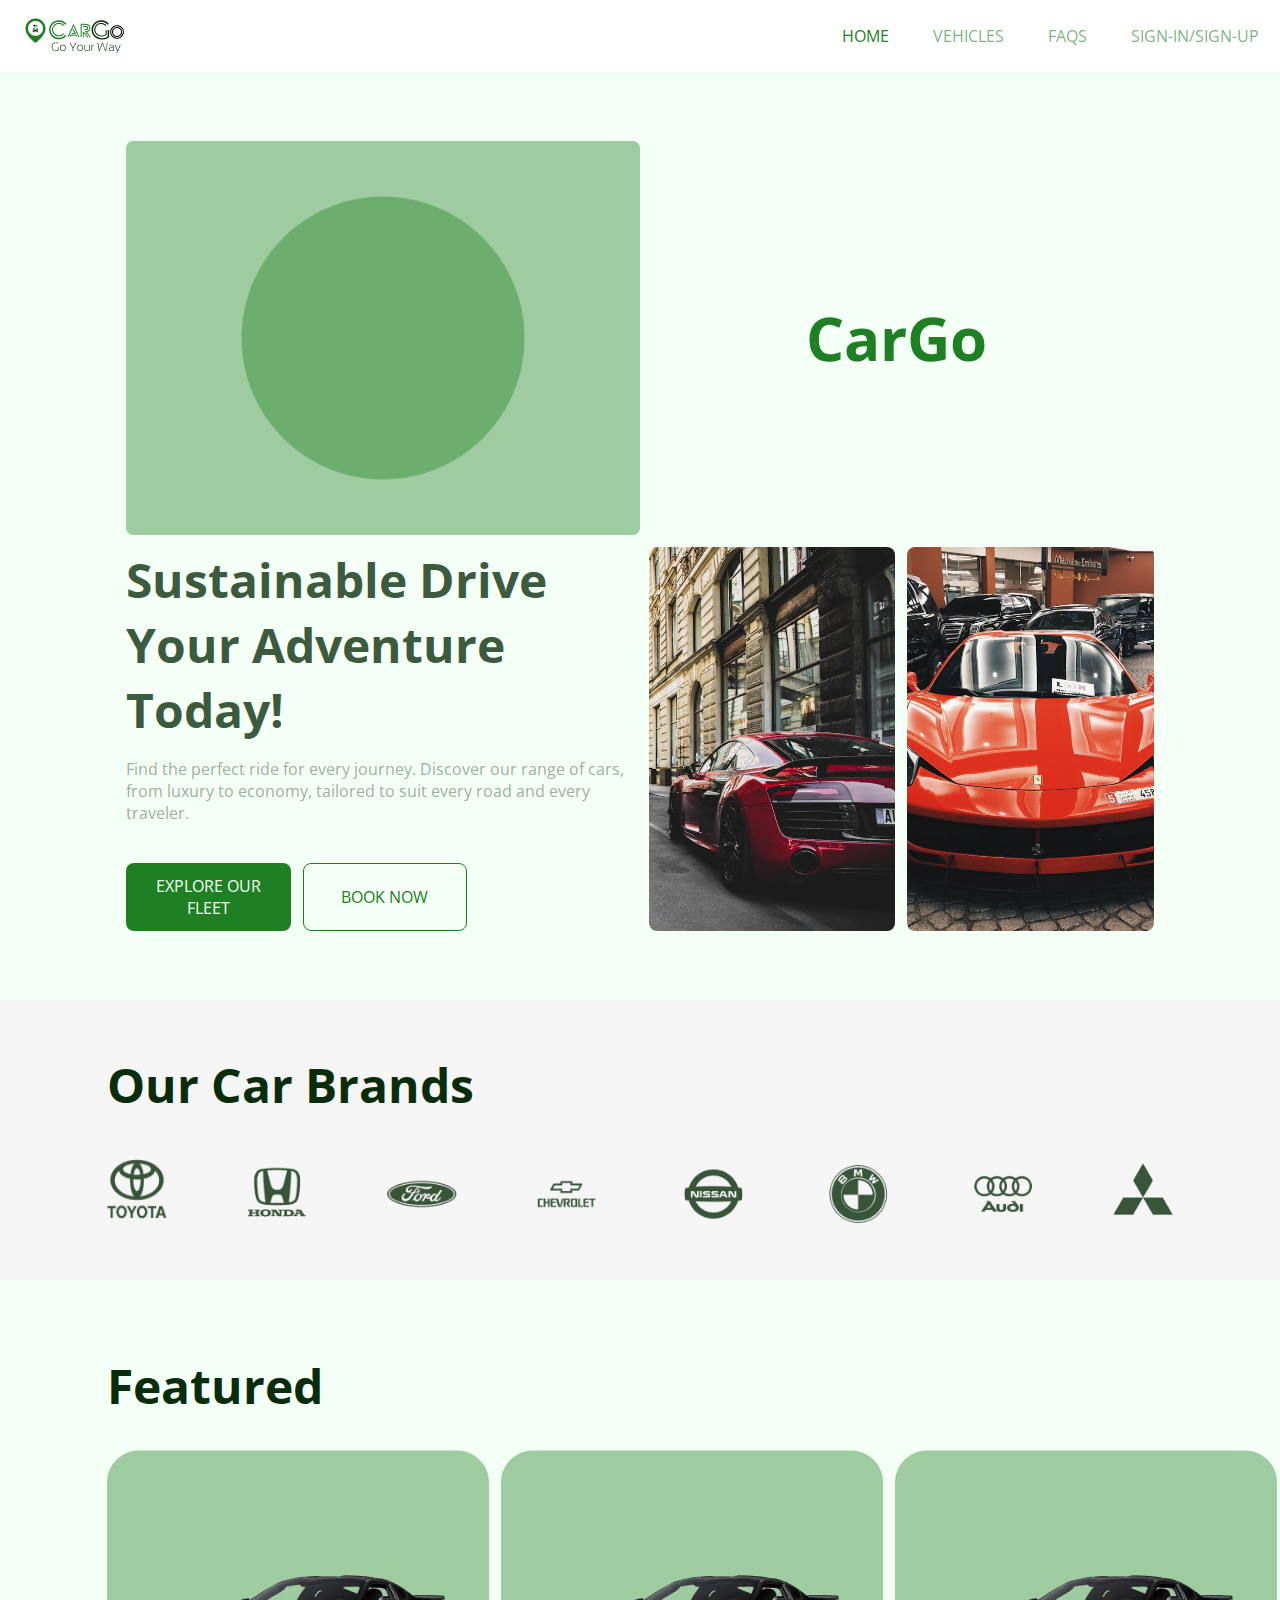
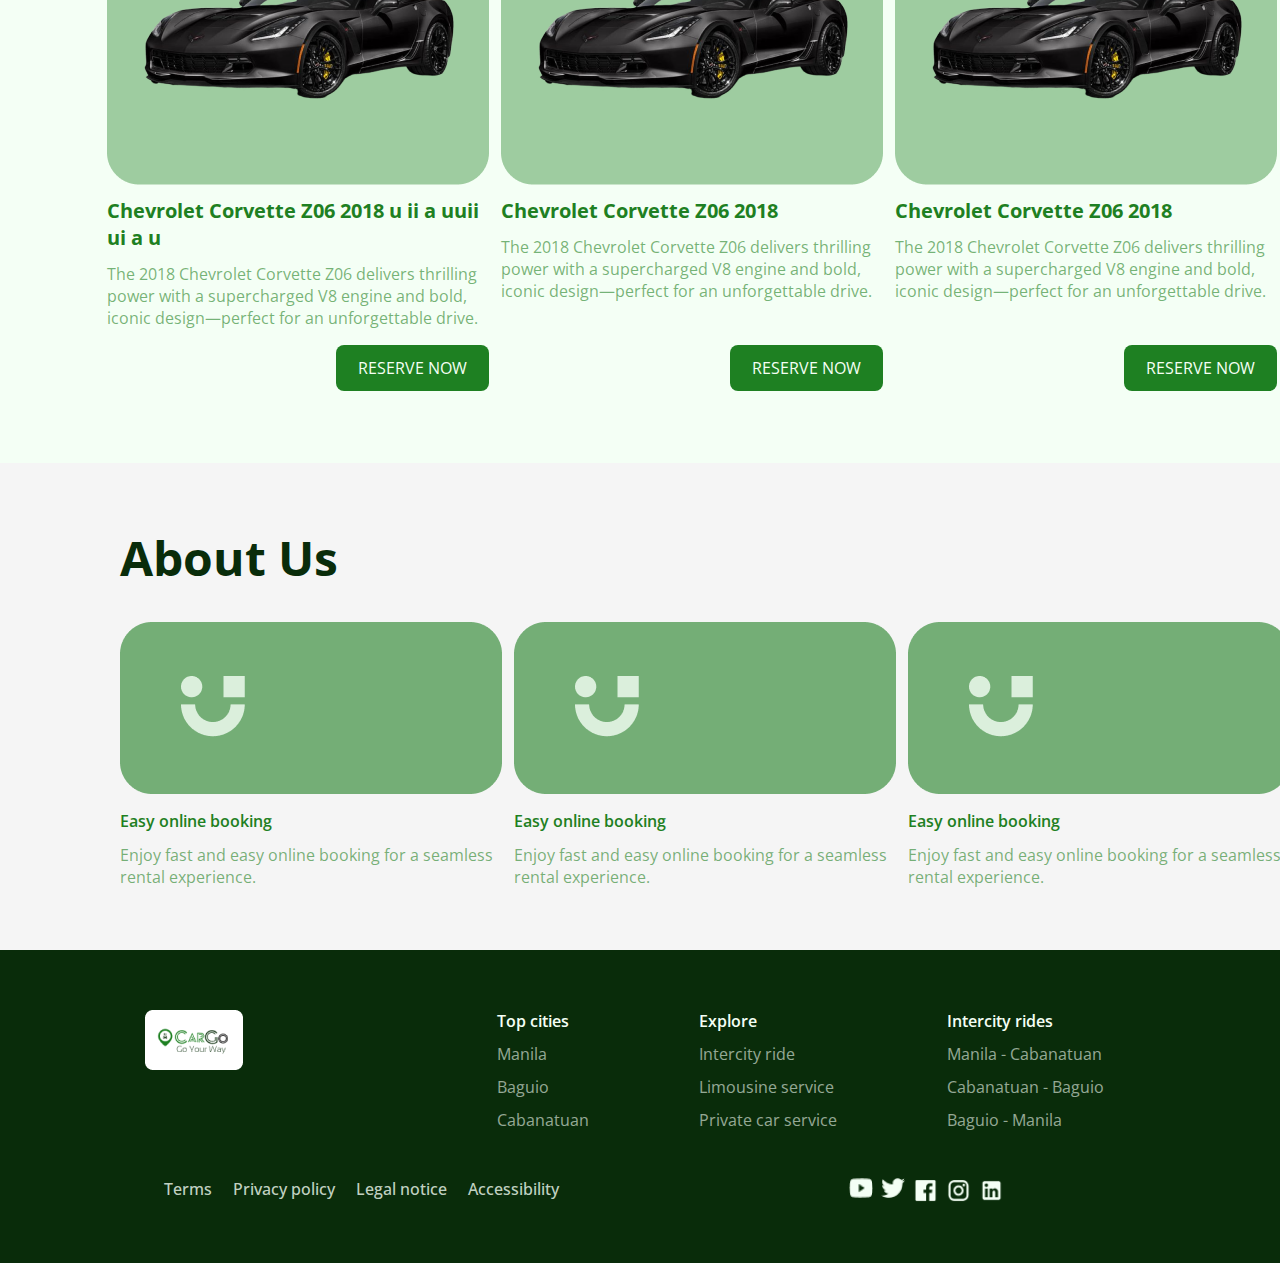
==== index.html @ 065edda1 "first push - landing page" ====
<!DOCTYPE html>
<html lang="en">
<head>
    <meta charset="UTF-8">
    <meta name="viewport" content="width=device-width, initial-scale=1.0">
    <link rel="preconnect" href="https://fonts.googleapis.com">
<link rel="preconnect" href="https://fonts.gstatic.com" crossorigin>
<link href="https://fonts.googleapis.com/css2?family=Open+Sans:ital,wght@0,300..800;1,300..800&display=swap" rel="stylesheet">
    <link rel="stylesheet" href="style.css">
    <title>CarGo</title>
</head>
<body>
    <nav>
        <div class="cargo-logo">
            <img src="img/cargo-logo-assets/CarGo-Large.png" alt="">
        </div>
        <div class="nav-items">
            <a href="#" class="home">HOME</a>
            <a href="#" class="vehicles">VEHICLES</a>
            <a href="#" class="faqs">FAQS</a>
            <a href="#" class="user">SIGN-IN/SIGN-UP</a>
        </div>
    </nav>

    <section class="introduction">
            <div class="first-row">
                <div class="green-picture-container">
                    <img class="green-picture" src="img/green-circle.png" alt="a green image">
                </div>
                <div class="cargo-title"><h1>CarGo</h1></div>
            </div>
           <div class="second-row">
            <div class="second-row-column">
                <div class="second-row-intro">
                    <h2 class="second-row-header">Sustainable Drive Your Adventure Today!</h2>
                    <p class="second-row-paragraph">Find the perfect ride for every journey. Discover our range of cars, from luxury to economy, tailored to suit every road and every traveler.</p>
                </div>
                <div class="second-row-button">
                    <button class="explore">EXPLORE OUR FLEET</button>
                    <button class="book-now">BOOK NOW</button>
                </div>
            </div>
            <div class="second-row-pictures">
                <img class="first-picture" src="img/place-holder-img-1.jpeg" alt="introduction of a car">
                <img class="second-picture" src="img/place-holder-img-2.jpeg" alt="introduction of a car">
            </div>
           </div>
        
    </section>

    <section class="our-car-brands">
        <div class="our-car-brands-container">
            <div class="car-brand-heading-container">
                <h1 class="our-car-brands-heading">Our Car Brands</h1>
            </div>
           
            <div class="car-brand-logo-container">
                <div class="car-brand-logo">
                    <img class="logo resize-logo" src="img/car-brands/toyota.png" alt="toyota">
                    <img class="logo" src="img/car-brands/honda.png" alt="honda">
                    <img class="logo" src="img/car-brands/ford.png" alt="ford">
                    <img class="logo" src="img/car-brands/chevrolet.png" alt="chevrolet">
                    <img class="logo" src="img/car-brands/nissan.png" alt="nissan">
                    <img class="logo" src="img/car-brands/bmw.png" alt="bmw">
                    <img class="logo" src="img/car-brands/audi.png" alt="audi">
                    <img class="logo resize-logo" src="img/car-brands/mitsubishi.png" alt="mitsubishi">
                </div>
            </div>
        </div>
    </section>

    <section class="featured-cars">
        <div class="featured-cars-container">
            <div class="feature-heading-container">
                <h1 class="featured-heading">Featured</h1>
            </div>
            <div class="carousel-container">
                <div class="carousel">
                    <div class="card">
                        <div class="car-info">
                            <img src="img/car-featured/featured-placeholder.png" alt="a photo and description of a car">
                            <h3 class="car-name">Chevrolet Corvette Z06 2018 u ii a uuii ui a u</h3>
                            <p class="car-description">The 2018 Chevrolet Corvette Z06 delivers thrilling power with a supercharged V8 engine and bold, iconic design—perfect for an unforgettable drive.</p>
                        </div>
                        <div class="reserve-btn-container">
                            <button class="reserve-now-btn">RESERVE NOW</button>
                        </div>
                    </div>
                    <div class="card">
                        <div class="car-info">
                            <img src="img/car-featured/featured-placeholder.png" alt="a photo and description of a car">
                            <h3 class="car-name">Chevrolet Corvette Z06 2018</h3>
                            <p class="car-description">The 2018 Chevrolet Corvette Z06 delivers thrilling power with a supercharged V8 engine and bold, iconic design—perfect for an unforgettable drive.</p>
                        </div>
                        <div class="reserve-btn-container">
                            <button class="reserve-now-btn">RESERVE NOW</button>
                        </div>
                    </div>
                    <div class="card">
                        <div class="car-info">
                            <img src="img/car-featured/featured-placeholder.png" alt="a photo and description of a car">
                            <h3 class="car-name">Chevrolet Corvette Z06 2018</h3>
                            <p class="car-description">The 2018 Chevrolet Corvette Z06 delivers thrilling power with a supercharged V8 engine and bold, iconic design—perfect for an unforgettable drive.</p>
                        </div>
                        <div class="reserve-btn-container">
                            <button class="reserve-now-btn">RESERVE NOW</button>
                        </div>
                    </div>
                </div>
            </div>
        </div>
    </section>
    
    <section class="about-us">
        <div class="about-us-container">
            <div class="about-us-heading-container">
                <h1 class="about-us-heading">About Us</h1>
            </div>
            <div class="about-us-row-container">
                <div class="about-us-row">
                    <div class="about-us-card">
                        <img class="about-us-img" src="img/about-us/about-us-placeholder.png" alt="">
                        <div class="about-us-info">
                            <div class="contact-title">Easy online booking</div>
                            <div class="contact-description">Enjoy fast and easy online booking for a seamless rental experience.</div>
                        </div>
                    </div>
                    <div class="about-us-card">
                        <img class="about-us-img" src="img/about-us/about-us-placeholder.png" alt="">
                        <div class="about-us-info">
                            <div class="contact-title">Easy online booking</div>
                            <div class="contact-description">Enjoy fast and easy online booking for a seamless rental experience.</div>
                        </div>
                    </div>
                    <div class="about-us-card">
                        <img class="about-us-img" src="img/about-us/about-us-placeholder.png" alt="">
                        <div class="about-us-info">
                            <div class="contact-title">Easy online booking</div>
                            <div class="contact-description">Enjoy fast and easy online booking for a seamless rental experience.</div>
                        </div>
                    </div>
                </div>
            </div>
        </div>
    </section>

    <footer class="footer">
        <div class="footer-container">
            <div class="footer-content">
                <div class="footer-wrapper">
                    <div class="footer-logo">
                        <div class="cargo-logo">
                            <img src="img/cargo-logo-assets/CarGo-White-BG.png" alt="">
                        </div>
                    </div>
                    <div class="footer-columns">
                        <div class="adjust cities-list">
                            <h1 class="footer-title">Top cities</h1>
                            <p class="footer-data">Manila</p>
                            <p class="footer-data">Baguio</p>
                            <p class="footer-data">Cabanatuan</p>
                        </div>
                        <div class="adjust explore-list">
                            <h1 class="footer-title">Explore</h1>
                            <p class="footer-data">Intercity ride</p>
                            <p class="footer-data">Limousine service</p>
                            <p class="footer-data">Private car service</p>
                        </div>
                        <div class="adjust intercity-rides-list">
                            <h1 class="footer-title">Intercity rides</h1>
                            <p class="footer-data">Manila - Cabanatuan</p>
                            <p class="footer-data">Cabanatuan - Baguio</p>
                            <p class="footer-data">Baguio - Manila</p>
                        </div>
                    </div>
                </div> 
            </div>
            <div class="appendix-content">
                <div class="appendix-wrapper">
                    <div class="footer-appendix-links">
                        <div class="footer-links">
                            <a class="footer-links" href="#" class="home">Terms</a>
                            <a class="footer-links" href="#" class="home">Privacy policy</a>
                            <a class="footer-links" href="#" class="home">Legal notice</a>
                            <a class="footer-links" href="#" class="home">Accessibility</a>
                        </div>
                    </div>
                    <div class="footer-appendix-socials">
                        <div class="footer-socials">
                            <img class="social-logo-adjust" src="img/social-logo/youtube.png" alt="youtube">
                            <img class="social-logo-adjust" src="img/social-logo/twitter.png" alt="twitter">
                            <img class="social-logo" src="img/social-logo/facebook.png" alt="facebook">
                            <img class="social-logo" src="img/social-logo/instagram.png" alt="instagram">
                            <img class="social-logo" src="img/social-logo/linkedin.png" alt="linkedin">
                        </div>
                    </div>
                </div>
                
            </div>        
        </div>
        
    </footer>
</body>
</html>
---- style.css ----
*, ::before, ::after {
    box-sizing: border-box;
    margin: 0;
    padding: 0;
    font-family: 'Open Sans', sans-serif;
}

html {
    /* makes it easier to do math on px to rem */
    font-size: 62.5%;
}

nav {
    min-height: 3vh;
    max-height: 8vh;
    background-color: rgba(255, 255, 255, 1);
    display: flex;
    justify-content: space-between;
    align-items: center;
    padding: 2.3vh;
    box-shadow: 0 1px 10px 2px rgba(0, 0, 0, .03);
    font-size: 1.6rem;
}

.nav-items {
    display: flex;
    gap: 4.4rem;
}

a {
    text-decoration: none;
    color: rgba(30, 128, 34, .6);
}

a.home {
    color: rgba(30, 128, 34, 1);
}

body {
    background-color: rgba(244, 255, 245, 1);
}

/* ~~~~~ INTRODUCTION ~~~~~ */

.introduction {
    display: flex;
    flex-direction: column;
    align-items: center;
    margin: 6.9rem;
    gap: 1.2rem;
}

.first-row {
    align-items: center;
    justify-content: space-around;
    display: flex;
    width: 90%;
    max-width: 150.0rem;
}

.green-picture-container {
    display: flex;
    flex-grow: 1;
    gap: 1.2rem;
    width: 100%;
    height: 100%;
}

.green-picture {
    width: 100%;
    height: 100%;
}

.cargo-title {
    display: flex;
    flex-grow: 1;
    justify-content: center;
    width: 100%;
    height: 100%;
}

.cargo-title h1 {
    font-size: 6.0rem;
    color: rgba(30, 128, 34, 1);
}

.second-row {
    justify-content: space-around;
    display: flex;
    width: 90%;
    max-width: 150.0rem;
}

.second-row-column {
    display: flex;
    flex-grow: 1;
    flex-direction: column;
    justify-content: space-between;
    width: 100%;
}

.second-row-intro {
    display: flex;
    flex-direction: column;
    gap: 1.6rem;
}

.second-row-header {
    font-size: 4.8rem;
    color: rgba(9, 44, 10, .8);
}

.second-row-paragraph {
    font-size: 1.6rem;
    color: rgba(9, 44, 10, .4);
}

.second-row-button {
    display: flex;
    gap: 1.2rem;
}

.explore {
    width: 32%;
    padding: 1.2rem 1.6rem;
    font-size: 1.6rem;
    border: none;
    border-radius: 8px;
    color: rgba(244, 255, 245, 1);
    background-color: rgba(30, 128, 34, 1);
}

.book-now {
    width: 32%;
    padding: 1.2rem 1.6rem;
    font-size: 1.6rem;
    border-radius: 8px;
    border: none;
    background: transparent;
    color: rgba(30, 128, 34, 1);
    border: 1px solid rgba(30, 128, 34, 1);
}

.second-row-pictures {
    display: flex;
    justify-content: flex-end;
    flex-grow: 1;
    gap: 1.2rem;
    width: 100%;
    height: 100%;
}

.first-picture {
    width: 48%;
    max-height: 54vh;
    border-radius: 8px;
    object-fit: cover;
}

.second-picture {
    width: 48%;
    max-height: 54vh;
    border-radius: 8px;
    object-fit: cover;
}

/* ~~~~~ OUR CAR BRANDS ~~~~~ */

.our-car-brands {
    display: flex;
    flex-direction: column;
    justify-content: center;
    margin: 5.85rem 0;
}

.our-car-brands-container {
    display: flex;
    flex-direction: column;
    justify-content: center;
    gap: 4.19rem;
    height: 28rem;
    padding: 1.4rem 4.8rem;
    background-color: rgba(245, 245, 245, 1);
}

.car-brand-heading-container {
    display: flex;
    justify-content: center;
}

.our-car-brands-heading {
    display: flex;
    width: 90%;
    max-width: 150.0rem;
    font-size: 4.8rem;
    color: rgba(9, 44, 10, 1);
}

.car-brand-logo-container {
    display: flex;
    justify-content: center;
}

.car-brand-logo {
    display: flex;
    width: 90%;
    max-width: 150.0rem;
    justify-content: space-between;
}

img.logo {
    height: 7.0rem;
    width: 7.0rem;
    object-fit: fill;
}

img.logo.resize-logo {
    height: 6.0rem;
    width: 6.0rem;
    object-fit: fill;
}


/* ~~~~~ FEATURED ~~~~~ */

.featured-cars {
    display: flex;
    flex-direction: column;
    justify-content: center;
    margin: 5.85rem 0;
}

.featured-cars-container {
    display: flex;
    flex-direction: column;
    justify-content: center;
    gap: 3.2rem;
    padding: 1.4rem 4.8rem;
}

.feature-heading-container {
    display: flex;
    justify-content: center;
}

.featured-heading {
    display: flex;
    width: 90%;
    max-width: 150.0rem;
    font-size: 4.8rem;
    color: rgba(9, 44, 10, 1);
}

.carousel-container {
    display: flex;
    justify-content: center;
}

.carousel {
    display: flex;
    gap: 1.2rem;
    width: 90%;
    max-width: 150.0rem;
}

.car-name {
    font-size: 2.0rem;
    color: rgba(30, 128, 34, 1);
}

.car-description {
    font-size: 1.6rem;
    color: rgba(30, 128, 34, .6);
}

.card {
    display: flex;
    flex-direction: column;
    gap: 1.6rem;
    justify-content: space-between;
}

.car-info {
    display: flex;
    flex-direction: column;
    gap: 1.2rem;
}

.reserve-btn-container {
    display: flex;
    justify-content: right;
}

.reserve-now-btn {
    width: 40%;
    padding: 1.2rem 1.2rem;
    font-size: 1.6rem;
    border: none;
    border-radius: 8px;
    color: rgba(244, 255, 245, 1);
    background-color: rgba(30, 128, 34, 1);
}

/* ~~~~~ ABOUT US ~~~~~ */

.about-us {
    display: flex;
    flex-direction: column;
    justify-content: center;
}

.about-us-container {
    display: flex;
    flex-direction: column;
    justify-content: center;
    gap: 3.2rem;
    padding: 6.2rem;
    background-color: rgba(245, 245, 245, 1);
}

.about-us-heading-container {
    display: flex;
    justify-content: center;
}

.about-us-heading {
    display: flex;
    width: 90%;
    max-width: 150.0rem;
    font-size: 4.8rem;
    color: rgba(9, 44, 10, 1);
}

.about-us-row-container {
    display: flex;
    justify-content: center;
}

.about-us-row {
    display: flex;
    width: 90%;
    max-width: 150.0rem;
    justify-content: space-between;
    gap: 1.2rem;
}

.about-us-card {
    display: flex;
    flex-direction: column;
    width: 100%;
    gap: 1.6rem;
}

.about-us-info {
    display: flex;
    flex-direction: column;
    gap: 1.2rem;
}

.contact-title {
    font-weight: 600;
    font-size: 1.6rem;
    color: rgba(30, 128, 34, 1);
}

.contact-description {
    font-size: 1.6rem;
    color: rgba(30, 128, 34, .6);
}

/* ~~~~~ footer ~~~~~ */

.footer {
    display: flex;
    flex-direction: column;
    justify-content: center;
}

.footer-container {
    display: flex;
    justify-content: center;
    flex-direction: column;
    gap: 4.7rem;
    padding: 6.0rem;
    background-color: rgba(9, 44, 10, 1);
}

.footer-content {
    display: flex;
    flex-direction: column;
    justify-content: center;
    gap: 4.7rem;
}

.footer-wrapper {
    display: flex;
    justify-content: space-between;
    width: 90%;
    max-width: 150.0rem;
}

.footer-logo {
    display: flex;
    justify-content: center;
    flex-grow: 1;
}

.footer-logo p {
    font-weight: 600;
    font-size: 1.6rem;
    color: rgba(244, 255, 245, 1);
}

.footer-columns {
    display: flex;
    justify-content: end;
    gap: 11rem;
    flex-grow: 1;
}

.adjust {
    display: flex;
    flex-direction: column;
    gap: 1.1rem;
}

.footer-title {
    font-weight: 600;
    font-size: 1.6rem;
    color: rgba(244, 255, 245, 1);
}

.footer-data {
    font-size: 1.6rem;
    color: rgba(244, 255, 245, .6);
}

.appendix-content {
    display: flex;
}

.appendix-wrapper {
    display: flex;
    justify-content: space-between;
    width: 90%;
    max-width: 150.0rem;
}

.footer-appendix-links {
    display: flex;
    justify-content: end;
    width: 90%;
    gap: 2.1rem;
    max-width: 150.0rem;
}

.footer-links {
    display: flex;
    gap: 2.1rem;
    font-weight: 500;
    font-size: 1.6rem;
    color: rgba(244, 255, 245, .8);
}

.footer-appendix-socials {
    display: flex;
    justify-content: end;
    padding-right: 10rem;
    width: 90%;
    gap: 2.1rem;
    max-width: 150.0rem;
}

.footer-socials {
    display: flex;
    gap: .8rem;
}

.social-logo {
    height: 2.5rem;
    width: 2.5rem;
    object-fit: fill;
}

.social-logo-adjust {
    display: flex;
    height: 2rem;
    width: 2.4rem;
    object-fit: fill;
}
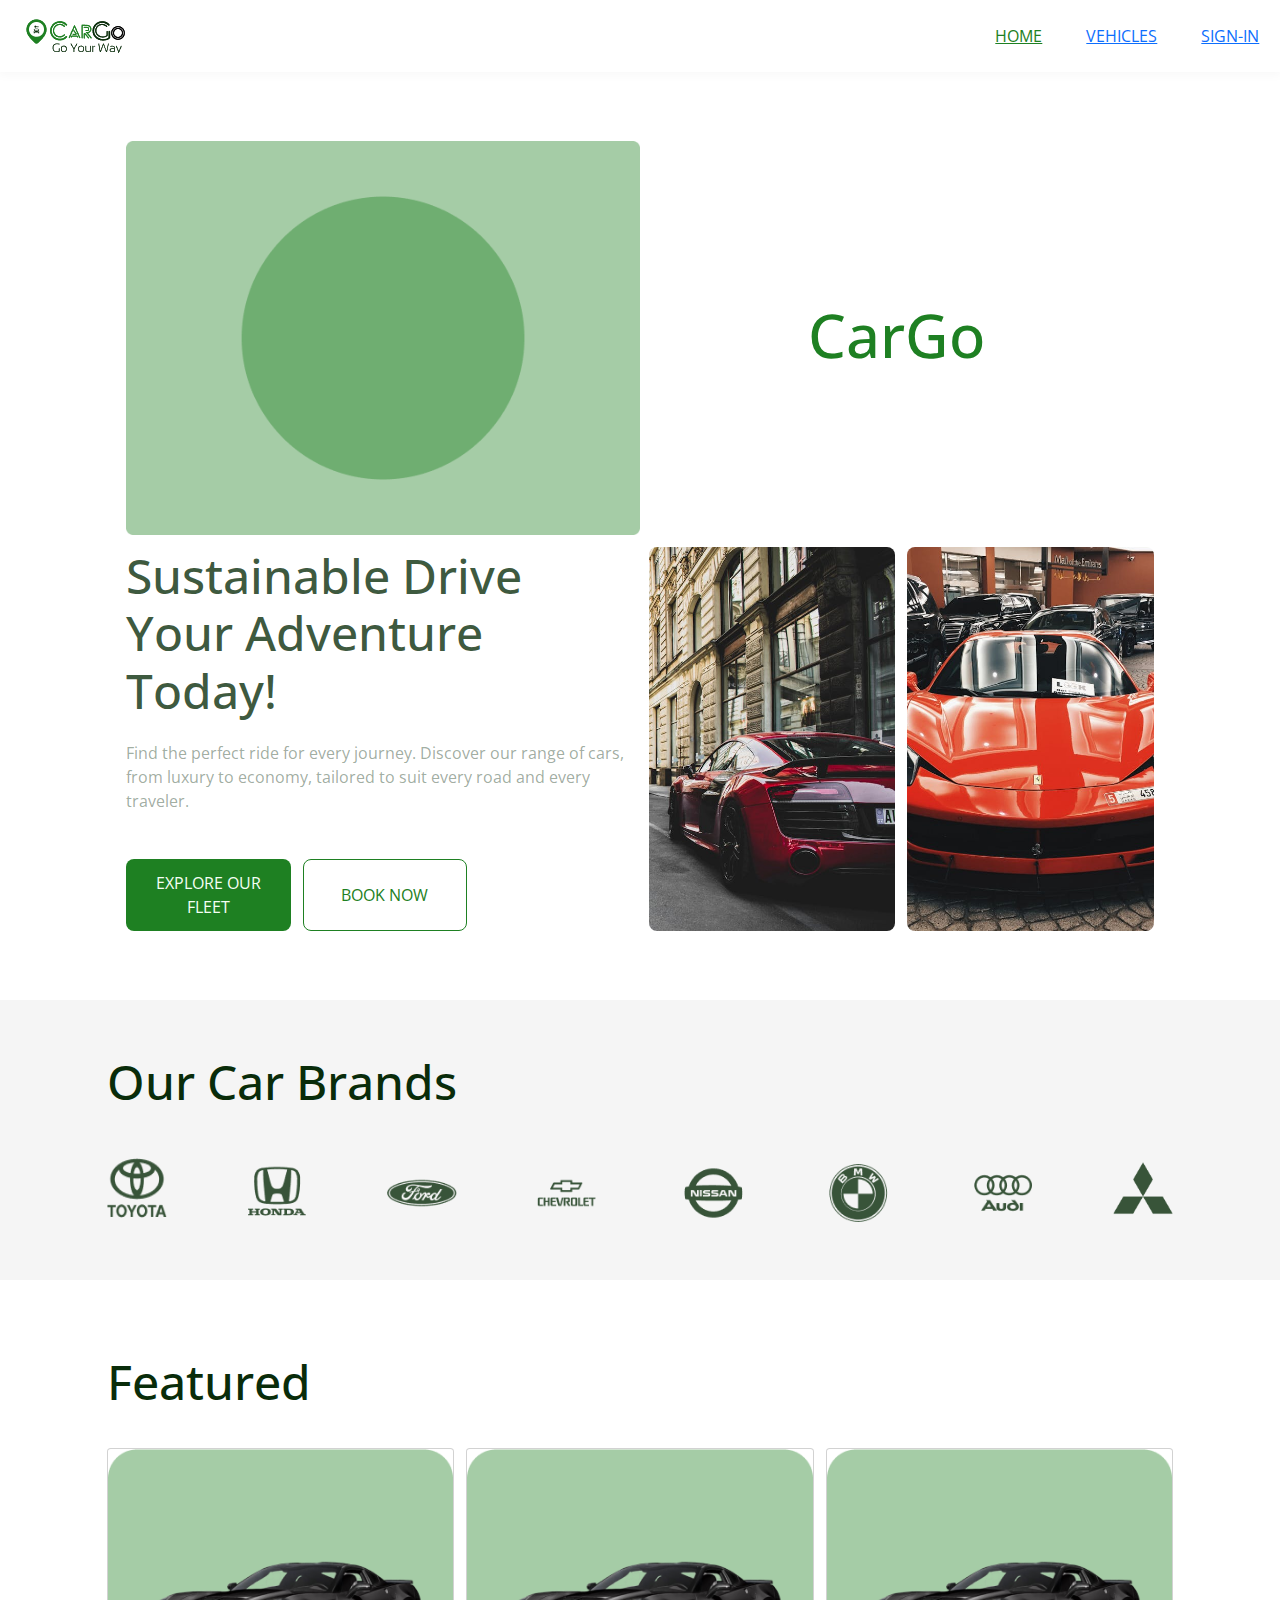
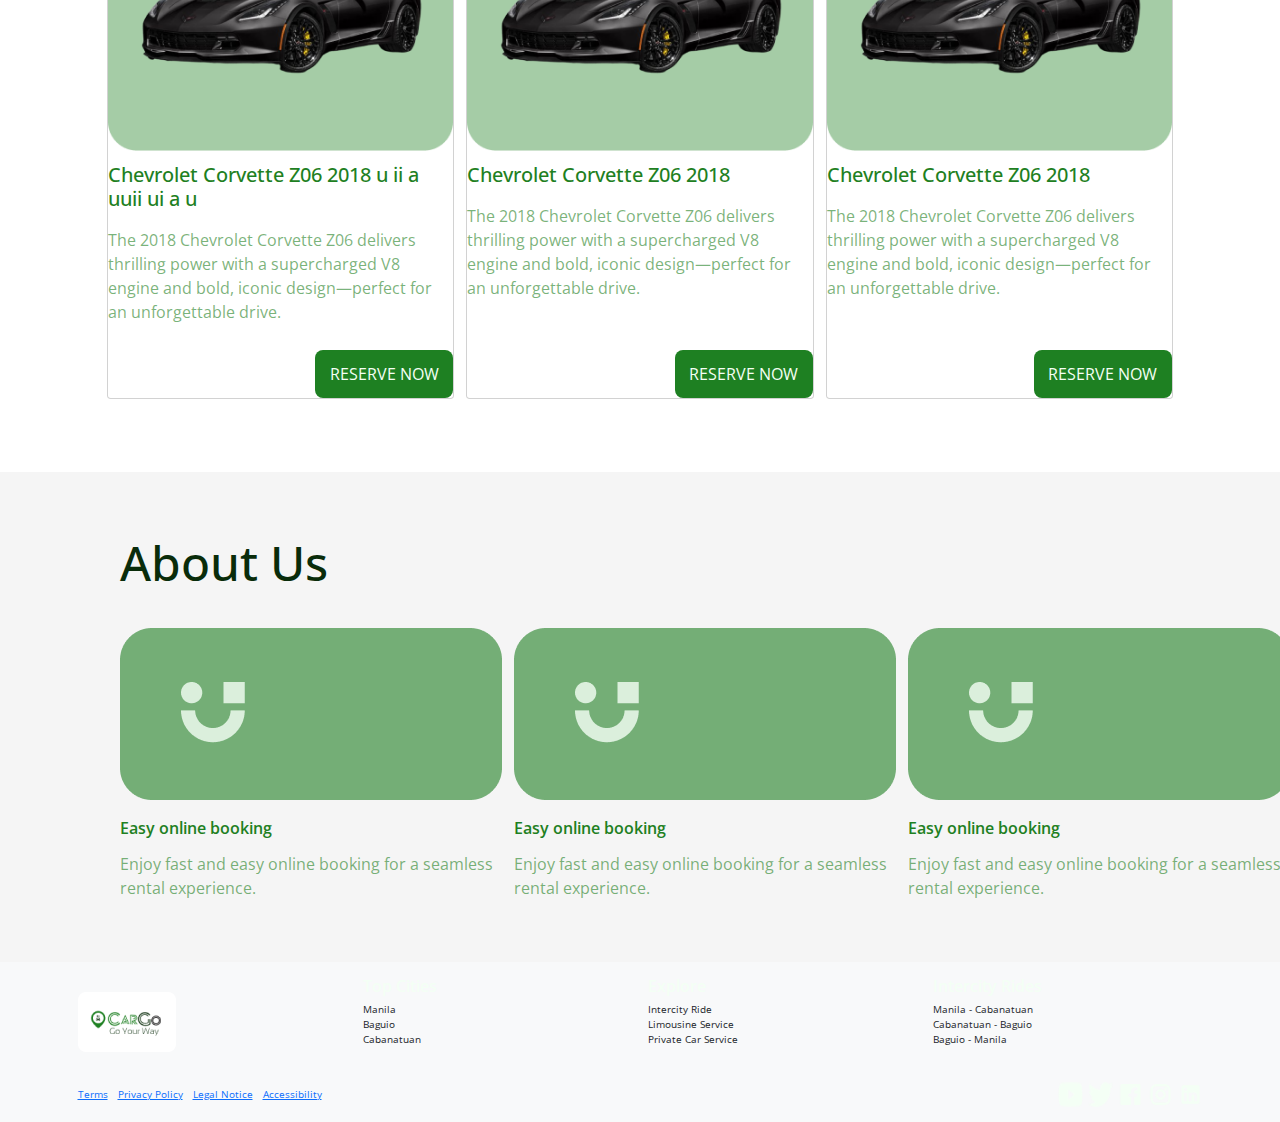
==== commit 311abff0: "index modified and logos cut off excess height" ====
--- a/index.html
+++ b/index.html
@@ -1,14 +1,22 @@
 <!DOCTYPE html>
 <html lang="en">
+
 <head>
     <meta charset="UTF-8">
     <meta name="viewport" content="width=device-width, initial-scale=1.0">
     <link rel="preconnect" href="https://fonts.googleapis.com">
-<link rel="preconnect" href="https://fonts.gstatic.com" crossorigin>
-<link href="https://fonts.googleapis.com/css2?family=Open+Sans:ital,wght@0,300..800;1,300..800&display=swap" rel="stylesheet">
+    <link rel="preconnect" href="https://fonts.gstatic.com" crossorigin>
+    <link href="https://fonts.googleapis.com/css2?family=Open+Sans:ital,wght@0,300..800;1,300..800&display=swap"
+        rel="stylesheet">
     <link rel="stylesheet" href="style.css">
     <title>CarGo</title>
+    <link href="https://cdn.jsdelivr.net/npm/bootstrap@5.3.3/dist/css/bootstrap.min.css" rel="stylesheet"
+        integrity="sha384-QWTKZyjpPEjISv5WaRU9OFeRpok6YctnYmDr5pNlyT2bRjXh0JMhjY6hW+ALEwIH" crossorigin="anonymous">
+    <script src="https://cdn.jsdelivr.net/npm/bootstrap@5.3.3/dist/js/bootstrap.bundle.min.js"
+        integrity="sha384-YvpcrYf0tY3lHB60NNkmXc5s9fDVZLESaAA55NDzOxhy9GkcIdslK1eN7N6jIeHz"
+        crossorigin="anonymous"></script>
 </head>
+
 <body>
     <nav>
         <div class="cargo-logo">
@@ -17,23 +25,25 @@
         <div class="nav-items">
             <a href="#" class="home">HOME</a>
             <a href="#" class="vehicles">VEHICLES</a>
-            <a href="#" class="faqs">FAQS</a>
-            <a href="#" class="user">SIGN-IN/SIGN-UP</a>
+            <a href="user-sign-in.html" class="user">SIGN-IN</a>
         </div>
     </nav>
 
     <section class="introduction">
-            <div class="first-row">
-                <div class="green-picture-container">
-                    <img class="green-picture" src="img/green-circle.png" alt="a green image">
-                </div>
-                <div class="cargo-title"><h1>CarGo</h1></div>
-            </div>
-           <div class="second-row">
+        <div class="first-row">
+            <div class="green-picture-container">
+                <img class="green-picture" src="img/green-circle.png" alt="a green image">
+            </div>
+            <div class="cargo-title">
+                <h1>CarGo</h1>
+            </div>
+        </div>
+        <div class="second-row">
             <div class="second-row-column">
                 <div class="second-row-intro">
                     <h2 class="second-row-header">Sustainable Drive Your Adventure Today!</h2>
-                    <p class="second-row-paragraph">Find the perfect ride for every journey. Discover our range of cars, from luxury to economy, tailored to suit every road and every traveler.</p>
+                    <p class="second-row-paragraph">Find the perfect ride for every journey. Discover our range of cars,
+                        from luxury to economy, tailored to suit every road and every traveler.</p>
                 </div>
                 <div class="second-row-button">
                     <button class="explore">EXPLORE OUR FLEET</button>
@@ -44,8 +54,8 @@
                 <img class="first-picture" src="img/place-holder-img-1.jpeg" alt="introduction of a car">
                 <img class="second-picture" src="img/place-holder-img-2.jpeg" alt="introduction of a car">
             </div>
-           </div>
-        
+        </div>
+
     </section>
 
     <section class="our-car-brands">
@@ -53,7 +63,7 @@
             <div class="car-brand-heading-container">
                 <h1 class="our-car-brands-heading">Our Car Brands</h1>
             </div>
-           
+
             <div class="car-brand-logo-container">
                 <div class="car-brand-logo">
                     <img class="logo resize-logo" src="img/car-brands/toyota.png" alt="toyota">
@@ -80,7 +90,8 @@
                         <div class="car-info">
                             <img src="img/car-featured/featured-placeholder.png" alt="a photo and description of a car">
                             <h3 class="car-name">Chevrolet Corvette Z06 2018 u ii a uuii ui a u</h3>
-                            <p class="car-description">The 2018 Chevrolet Corvette Z06 delivers thrilling power with a supercharged V8 engine and bold, iconic design—perfect for an unforgettable drive.</p>
+                            <p class="car-description">The 2018 Chevrolet Corvette Z06 delivers thrilling power with a
+                                supercharged V8 engine and bold, iconic design—perfect for an unforgettable drive.</p>
                         </div>
                         <div class="reserve-btn-container">
                             <button class="reserve-now-btn">RESERVE NOW</button>
@@ -90,7 +101,8 @@
                         <div class="car-info">
                             <img src="img/car-featured/featured-placeholder.png" alt="a photo and description of a car">
                             <h3 class="car-name">Chevrolet Corvette Z06 2018</h3>
-                            <p class="car-description">The 2018 Chevrolet Corvette Z06 delivers thrilling power with a supercharged V8 engine and bold, iconic design—perfect for an unforgettable drive.</p>
+                            <p class="car-description">The 2018 Chevrolet Corvette Z06 delivers thrilling power with a
+                                supercharged V8 engine and bold, iconic design—perfect for an unforgettable drive.</p>
                         </div>
                         <div class="reserve-btn-container">
                             <button class="reserve-now-btn">RESERVE NOW</button>
@@ -100,7 +112,8 @@
                         <div class="car-info">
                             <img src="img/car-featured/featured-placeholder.png" alt="a photo and description of a car">
                             <h3 class="car-name">Chevrolet Corvette Z06 2018</h3>
-                            <p class="car-description">The 2018 Chevrolet Corvette Z06 delivers thrilling power with a supercharged V8 engine and bold, iconic design—perfect for an unforgettable drive.</p>
+                            <p class="car-description">The 2018 Chevrolet Corvette Z06 delivers thrilling power with a
+                                supercharged V8 engine and bold, iconic design—perfect for an unforgettable drive.</p>
                         </div>
                         <div class="reserve-btn-container">
                             <button class="reserve-now-btn">RESERVE NOW</button>
@@ -110,7 +123,7 @@
             </div>
         </div>
     </section>
-    
+
     <section class="about-us">
         <div class="about-us-container">
             <div class="about-us-heading-container">
@@ -122,83 +135,84 @@
                         <img class="about-us-img" src="img/about-us/about-us-placeholder.png" alt="">
                         <div class="about-us-info">
                             <div class="contact-title">Easy online booking</div>
-                            <div class="contact-description">Enjoy fast and easy online booking for a seamless rental experience.</div>
+                            <div class="contact-description">Enjoy fast and easy online booking for a seamless rental
+                                experience.</div>
                         </div>
                     </div>
                     <div class="about-us-card">
                         <img class="about-us-img" src="img/about-us/about-us-placeholder.png" alt="">
                         <div class="about-us-info">
                             <div class="contact-title">Easy online booking</div>
-                            <div class="contact-description">Enjoy fast and easy online booking for a seamless rental experience.</div>
+                            <div class="contact-description">Enjoy fast and easy online booking for a seamless rental
+                                experience.</div>
                         </div>
                     </div>
                     <div class="about-us-card">
                         <img class="about-us-img" src="img/about-us/about-us-placeholder.png" alt="">
                         <div class="about-us-info">
                             <div class="contact-title">Easy online booking</div>
-                            <div class="contact-description">Enjoy fast and easy online booking for a seamless rental experience.</div>
-                        </div>
-                    </div>
-                </div>
-            </div>
-        </div>
-    </section>
-
-    <footer class="footer">
-        <div class="footer-container">
-            <div class="footer-content">
-                <div class="footer-wrapper">
-                    <div class="footer-logo">
-                        <div class="cargo-logo">
-                            <img src="img/cargo-logo-assets/CarGo-White-BG.png" alt="">
-                        </div>
-                    </div>
-                    <div class="footer-columns">
-                        <div class="adjust cities-list">
-                            <h1 class="footer-title">Top cities</h1>
-                            <p class="footer-data">Manila</p>
-                            <p class="footer-data">Baguio</p>
-                            <p class="footer-data">Cabanatuan</p>
-                        </div>
-                        <div class="adjust explore-list">
-                            <h1 class="footer-title">Explore</h1>
-                            <p class="footer-data">Intercity ride</p>
-                            <p class="footer-data">Limousine service</p>
-                            <p class="footer-data">Private car service</p>
-                        </div>
-                        <div class="adjust intercity-rides-list">
-                            <h1 class="footer-title">Intercity rides</h1>
-                            <p class="footer-data">Manila - Cabanatuan</p>
-                            <p class="footer-data">Cabanatuan - Baguio</p>
-                            <p class="footer-data">Baguio - Manila</p>
-                        </div>
-                    </div>
-                </div> 
-            </div>
-            <div class="appendix-content">
-                <div class="appendix-wrapper">
-                    <div class="footer-appendix-links">
-                        <div class="footer-links">
-                            <a class="footer-links" href="#" class="home">Terms</a>
-                            <a class="footer-links" href="#" class="home">Privacy policy</a>
-                            <a class="footer-links" href="#" class="home">Legal notice</a>
-                            <a class="footer-links" href="#" class="home">Accessibility</a>
-                        </div>
-                    </div>
-                    <div class="footer-appendix-socials">
-                        <div class="footer-socials">
-                            <img class="social-logo-adjust" src="img/social-logo/youtube.png" alt="youtube">
-                            <img class="social-logo-adjust" src="img/social-logo/twitter.png" alt="twitter">
-                            <img class="social-logo" src="img/social-logo/facebook.png" alt="facebook">
-                            <img class="social-logo" src="img/social-logo/instagram.png" alt="instagram">
-                            <img class="social-logo" src="img/social-logo/linkedin.png" alt="linkedin">
-                        </div>
-                    </div>
-                </div>
-                
-            </div>        
-        </div>
-        
+                            <div class="contact-description">Enjoy fast and easy online booking for a seamless rental
+                                experience.</div>
+                        </div>
+                    </div>
+                </div>
+            </div>
+        </div>
+    </section>
+
+    <footer class="footer mt-auto bg-light py-4">
+        <div class="container">
+            <div class="row">
+                <div class="col-md-3 d-flex align-items-center mb-3 mb-md-0">
+                    <a href="#"><img src="img/cargo-logo-assets/CarGo-White-BG.png" alt="CarGo Logo"
+                            class="img-fluid"></a>
+                </div>
+
+                <div class="col-md-3 mb-3">
+                    <h5 class="footer-title">Top Cities</h5>
+                    <ul class="list-unstyled">
+                        <li>Manila</li>
+                        <li>Baguio</li>
+                        <li>Cabanatuan</li>
+                    </ul>
+                </div>
+
+                <div class="col-md-3 mb-3">
+                    <h5 class="footer-title">Explore</h5>
+                    <ul class="list-unstyled">
+                        <li>Intercity Ride</li>
+                        <li>Limousine Service</li>
+                        <li>Private Car Service</li>
+                    </ul>
+                </div>
+
+                <div class="col-md-3 mb-3">
+                    <h5 class="footer-title">Intercity Rides</h5>
+                    <ul class="list-unstyled">
+                        <li>Manila - Cabanatuan</li>
+                        <li>Cabanatuan - Baguio</li>
+                        <li>Baguio - Manila</li>
+                    </ul>
+                </div>
+            </div>
+
+            <div class="row mt-4 align-items-center">
+                <div class="col-md-6 d-flex justify-content-start mb-3 mb-md-0">
+                    <a href="#" class="me-3">Terms</a>
+                    <a href="#" class="me-3">Privacy Policy</a>
+                    <a href="#" class="me-3">Legal Notice</a>
+                    <a href="#" class="me-3">Accessibility</a>
+                </div>
+                <div class="col-md-6 d-flex justify-content-end">
+                    <a href="#"><img src="img/social-logo/youtube.png" alt="YouTube" class="social-logo me-2"></a>
+                    <a href="#"><img src="img/social-logo/twitter.png" alt="Twitter" class="social-logo me-2"></a>
+                    <a href="#"><img src="img/social-logo/facebook.png" alt="Facebook" class="social-logo me-2"></a>
+                    <a href="#"><img src="img/social-logo/instagram.png" alt="Instagram" class="social-logo me-2"></a>
+                    <a href="#"><img src="img/social-logo/linkedin.png" alt="LinkedIn" class="social-logo"></a>
+                </div>
+            </div>
+        </div>
     </footer>
 </body>
+
 </html>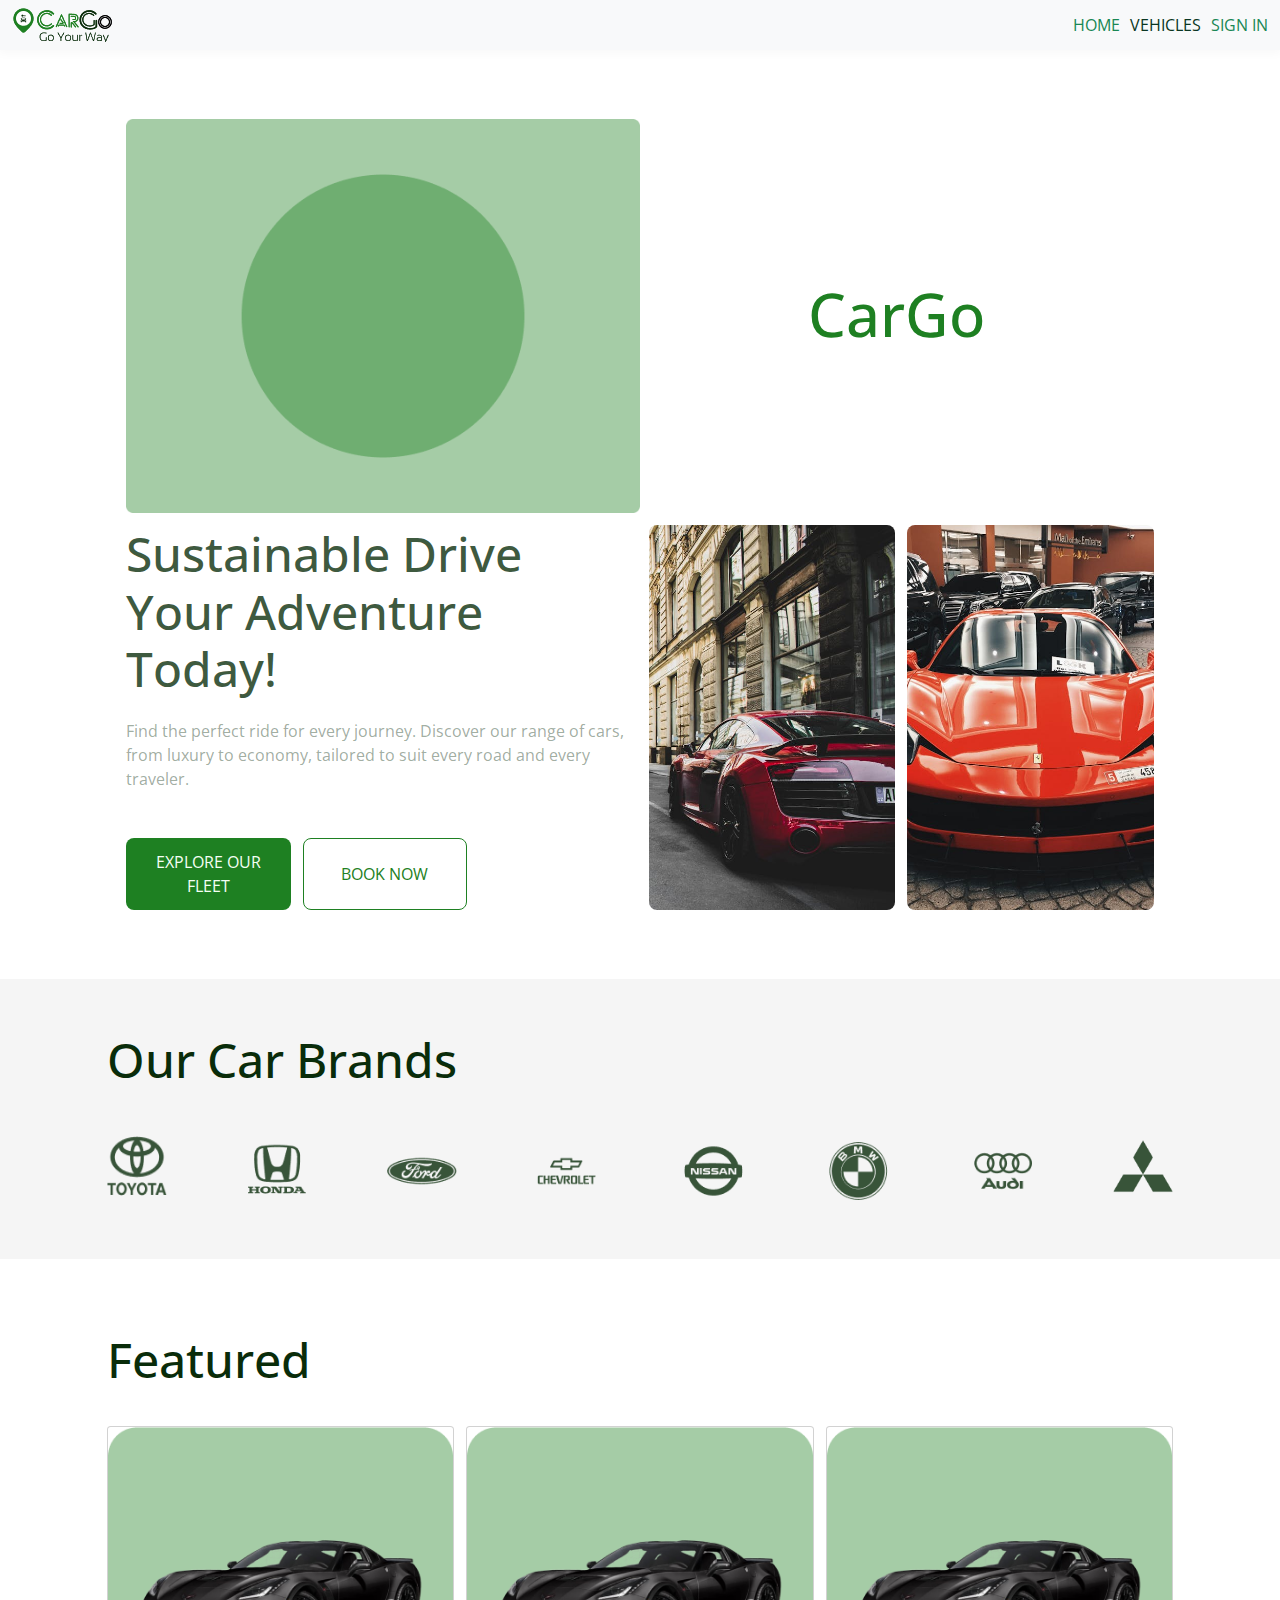
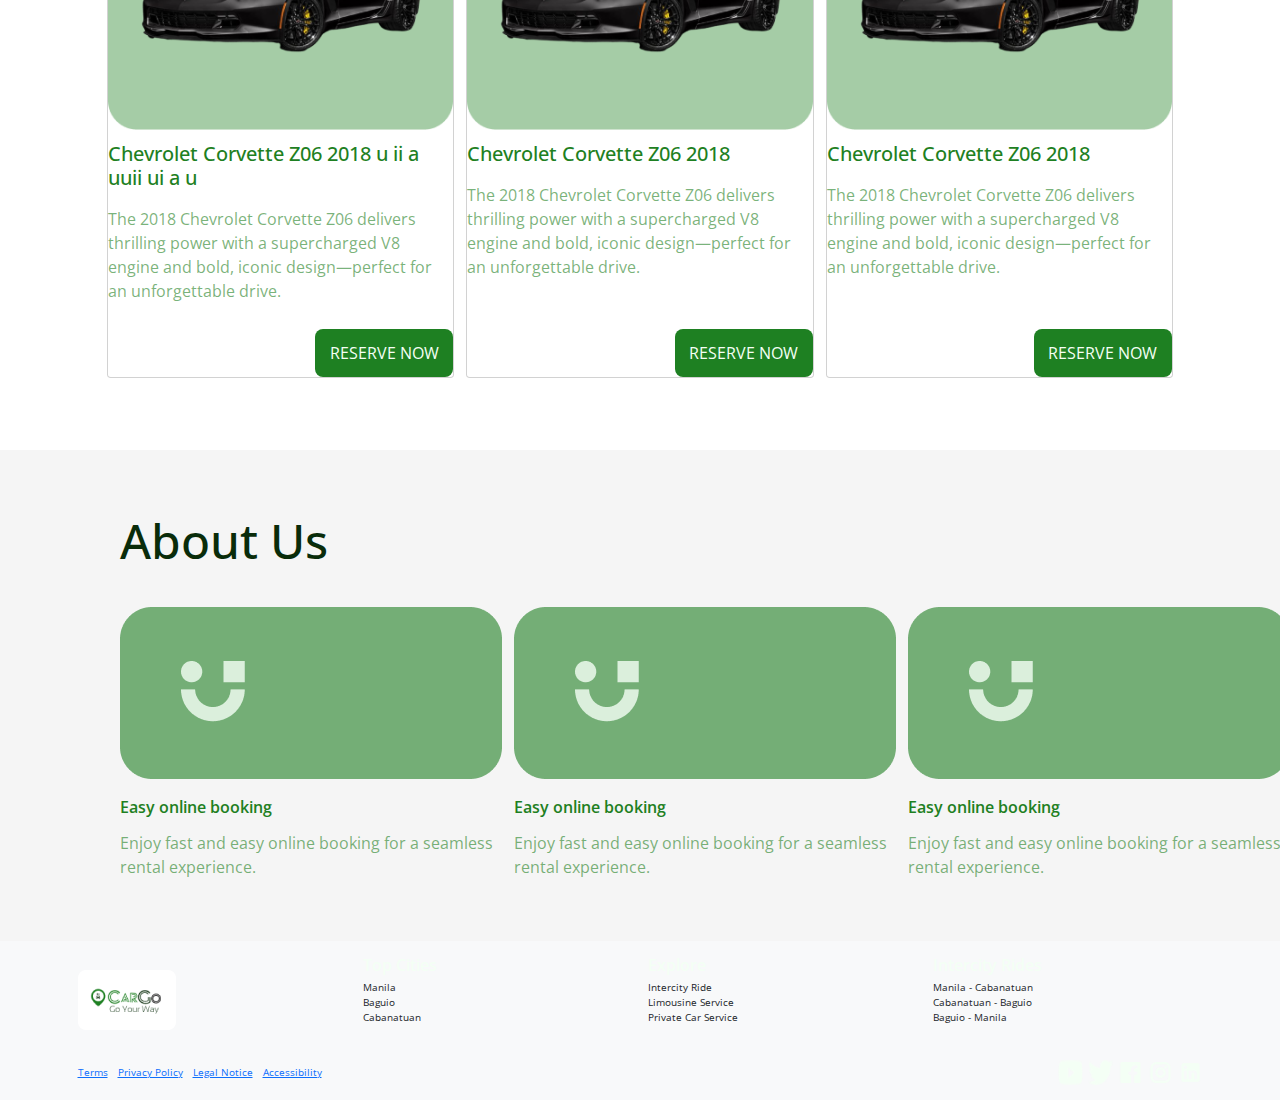
==== commit 3cbf2643: "user vehicles ui done" ====
--- a/index.html
+++ b/index.html
@@ -18,14 +18,26 @@
 </head>
 
 <body>
-    <nav>
-        <div class="cargo-logo">
-            <img src="img/cargo-logo-assets/CarGo-Large.png" alt="">
-        </div>
-        <div class="nav-items">
-            <a href="#" class="home">HOME</a>
-            <a href="#" class="vehicles">VEHICLES</a>
-            <a href="user-sign-in.html" class="user">SIGN-IN</a>
+    <nav class="navbar navbar-expand-lg bg-body-tertiary">
+        <div class="container-fluid">
+            <a class="navbar-brand" href="#"><img src="img/cargo-logo-assets/CarGo-Large.png" alt=""></a>
+            <button class="navbar-toggler" type="button" data-bs-toggle="collapse" data-bs-target="#navbarNav"
+                aria-controls="navbarNav" aria-expanded="false" aria-label="Toggle navigation">
+                <span class="navbar-toggler-icon"></span>
+            </button>
+            <div class="collapse navbar-collapse" id="navbarNav">
+                <ul class="navbar-nav ms-auto">
+                    <li class="nav-item">
+                        <a class="nav-link active text-success" href="index.html">HOME</a>
+                    </li>
+                    <li class="nav-item">
+                        <a class="nav-link text-success-emphasis" href="user-vehicles.html">VEHICLES</a>
+                    </li>
+                    <li class="nav-item">
+                        <a class="nav-link text-success" href="user-sign-in.html">SIGN IN</a>
+                    </li>
+                </ul>
+            </div>
         </div>
     </nav>
 
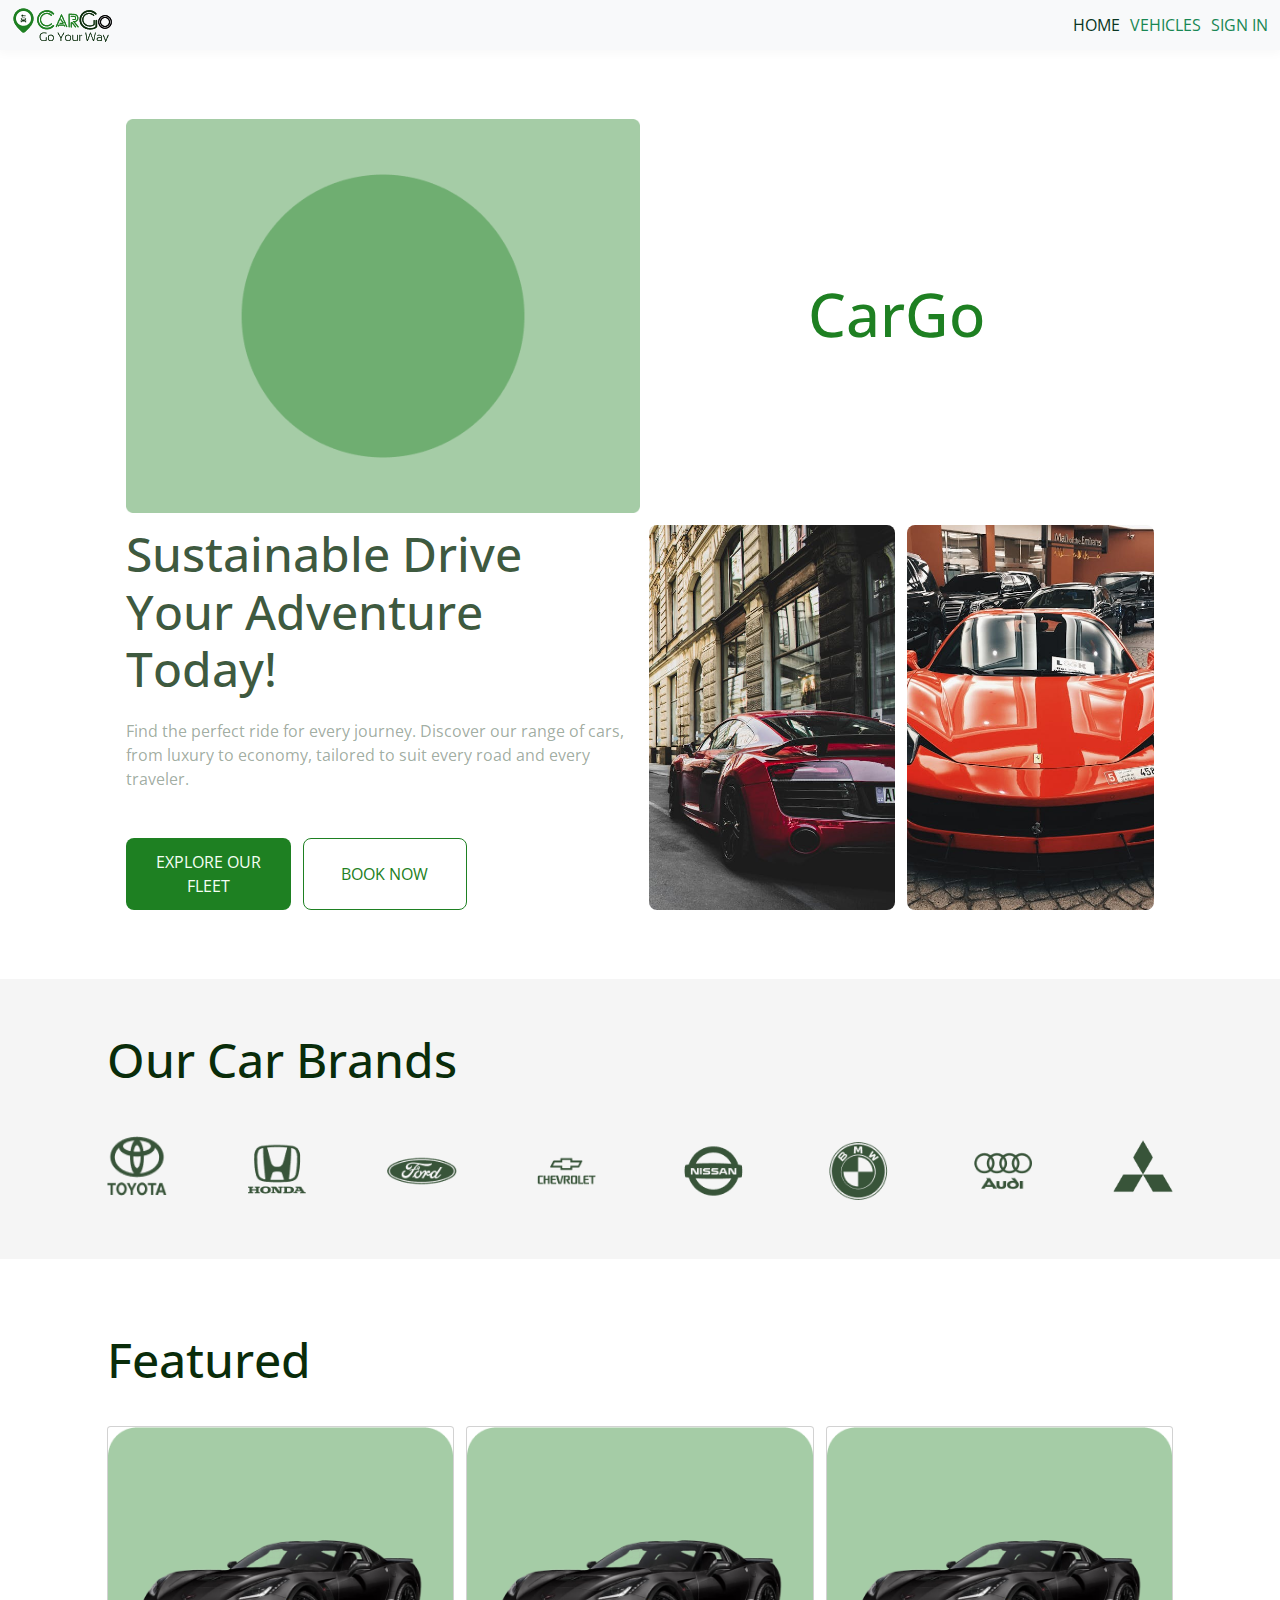
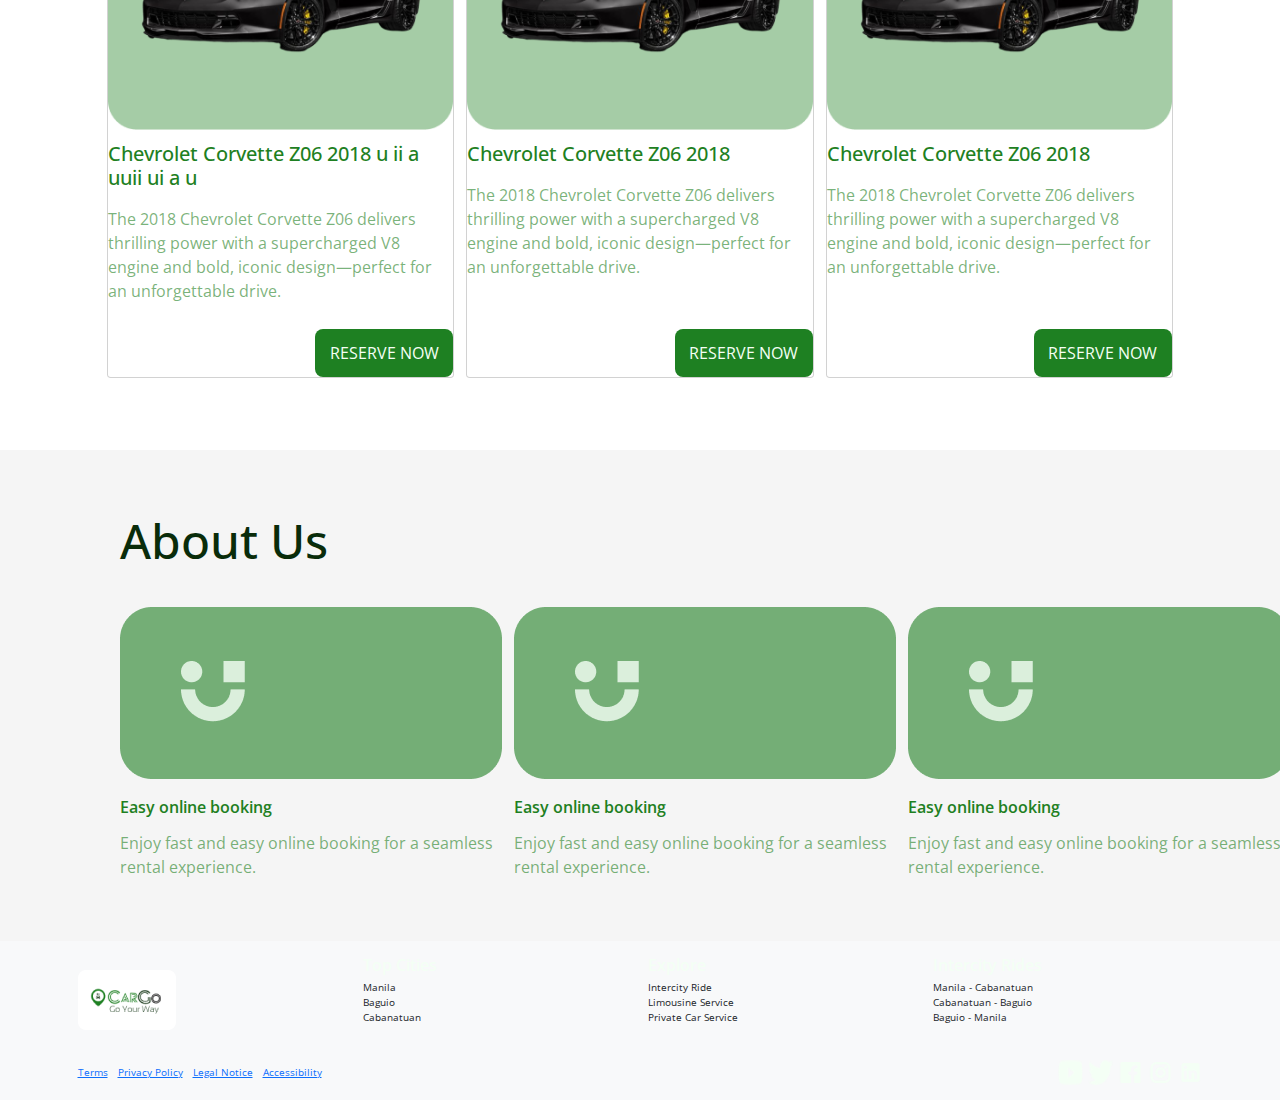
==== commit 5f284b00: "frontend user chat and billing payment done" ====
--- a/index.html
+++ b/index.html
@@ -28,10 +28,10 @@
             <div class="collapse navbar-collapse" id="navbarNav">
                 <ul class="navbar-nav ms-auto">
                     <li class="nav-item">
-                        <a class="nav-link active text-success" href="index.html">HOME</a>
+                        <a class="nav-link active text-success-emphasis" href="index.html">HOME</a>
                     </li>
                     <li class="nav-item">
-                        <a class="nav-link text-success-emphasis" href="user-vehicles.html">VEHICLES</a>
+                        <a class="nav-link text-success" href="user-vehicles.html">VEHICLES</a>
                     </li>
                     <li class="nav-item">
                         <a class="nav-link text-success" href="user-sign-in.html">SIGN IN</a>
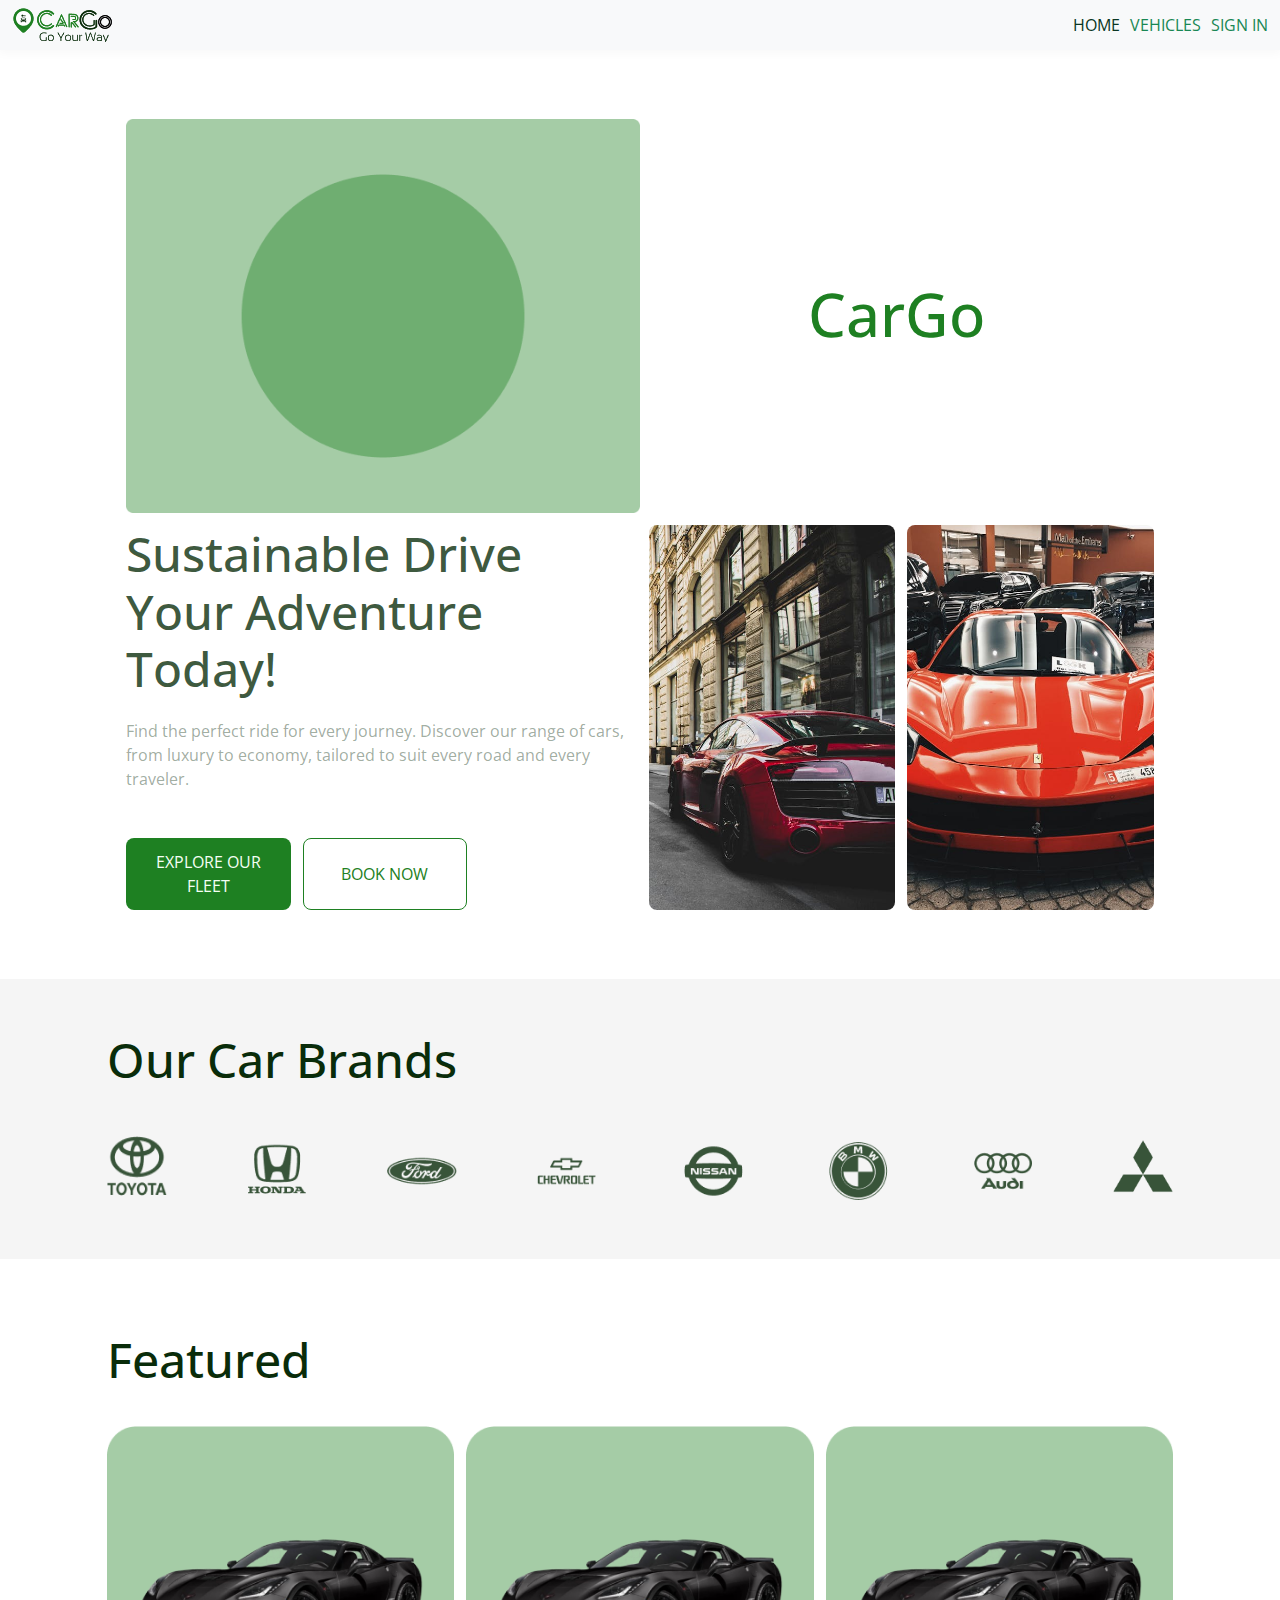
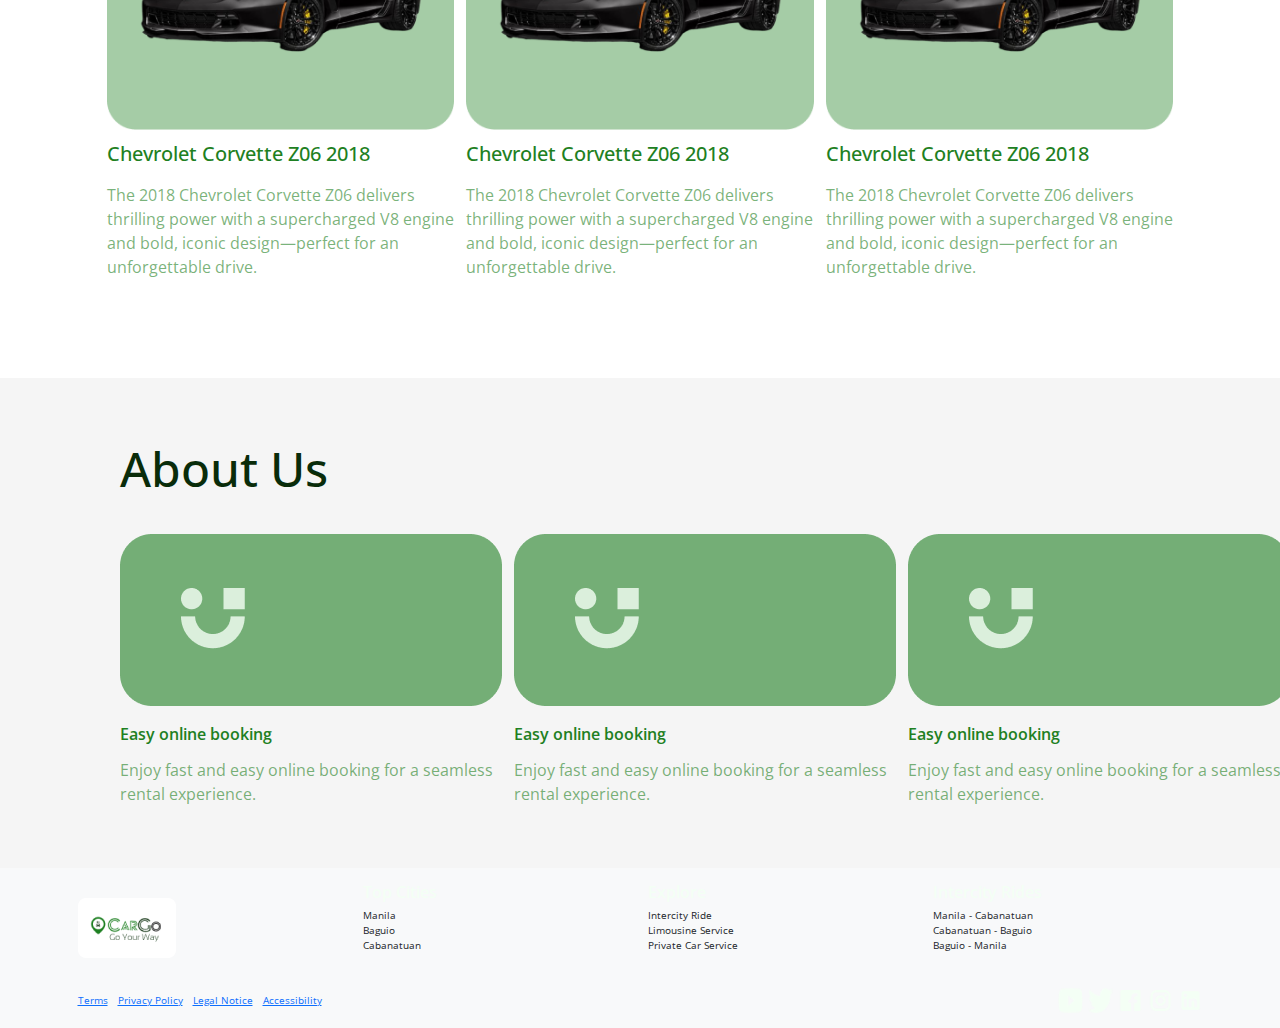
==== commit 87bbe8dd: "admin interfaces done" ====
--- a/index.html
+++ b/index.html
@@ -98,18 +98,7 @@
             </div>
             <div class="carousel-container">
                 <div class="carousel">
-                    <div class="card">
-                        <div class="car-info">
-                            <img src="img/car-featured/featured-placeholder.png" alt="a photo and description of a car">
-                            <h3 class="car-name">Chevrolet Corvette Z06 2018 u ii a uuii ui a u</h3>
-                            <p class="car-description">The 2018 Chevrolet Corvette Z06 delivers thrilling power with a
-                                supercharged V8 engine and bold, iconic design—perfect for an unforgettable drive.</p>
-                        </div>
-                        <div class="reserve-btn-container">
-                            <button class="reserve-now-btn">RESERVE NOW</button>
-                        </div>
-                    </div>
-                    <div class="card">
+                    <div class="card border-0">
                         <div class="car-info">
                             <img src="img/car-featured/featured-placeholder.png" alt="a photo and description of a car">
                             <h3 class="car-name">Chevrolet Corvette Z06 2018</h3>
@@ -117,10 +106,9 @@
                                 supercharged V8 engine and bold, iconic design—perfect for an unforgettable drive.</p>
                         </div>
                         <div class="reserve-btn-container">
-                            <button class="reserve-now-btn">RESERVE NOW</button>
-                        </div>
-                    </div>
-                    <div class="card">
+                        </div>
+                    </div>
+                    <div class="card border-0">
                         <div class="car-info">
                             <img src="img/car-featured/featured-placeholder.png" alt="a photo and description of a car">
                             <h3 class="car-name">Chevrolet Corvette Z06 2018</h3>
@@ -128,7 +116,16 @@
                                 supercharged V8 engine and bold, iconic design—perfect for an unforgettable drive.</p>
                         </div>
                         <div class="reserve-btn-container">
-                            <button class="reserve-now-btn">RESERVE NOW</button>
+                        </div>
+                    </div>
+                    <div class="card border-0">
+                        <div class="car-info">
+                            <img src="img/car-featured/featured-placeholder.png" alt="a photo and description of a car">
+                            <h3 class="car-name">Chevrolet Corvette Z06 2018</h3>
+                            <p class="car-description">The 2018 Chevrolet Corvette Z06 delivers thrilling power with a
+                                supercharged V8 engine and bold, iconic design—perfect for an unforgettable drive.</p>
+                        </div>
+                        <div class="reserve-btn-container">
                         </div>
                     </div>
                 </div>
